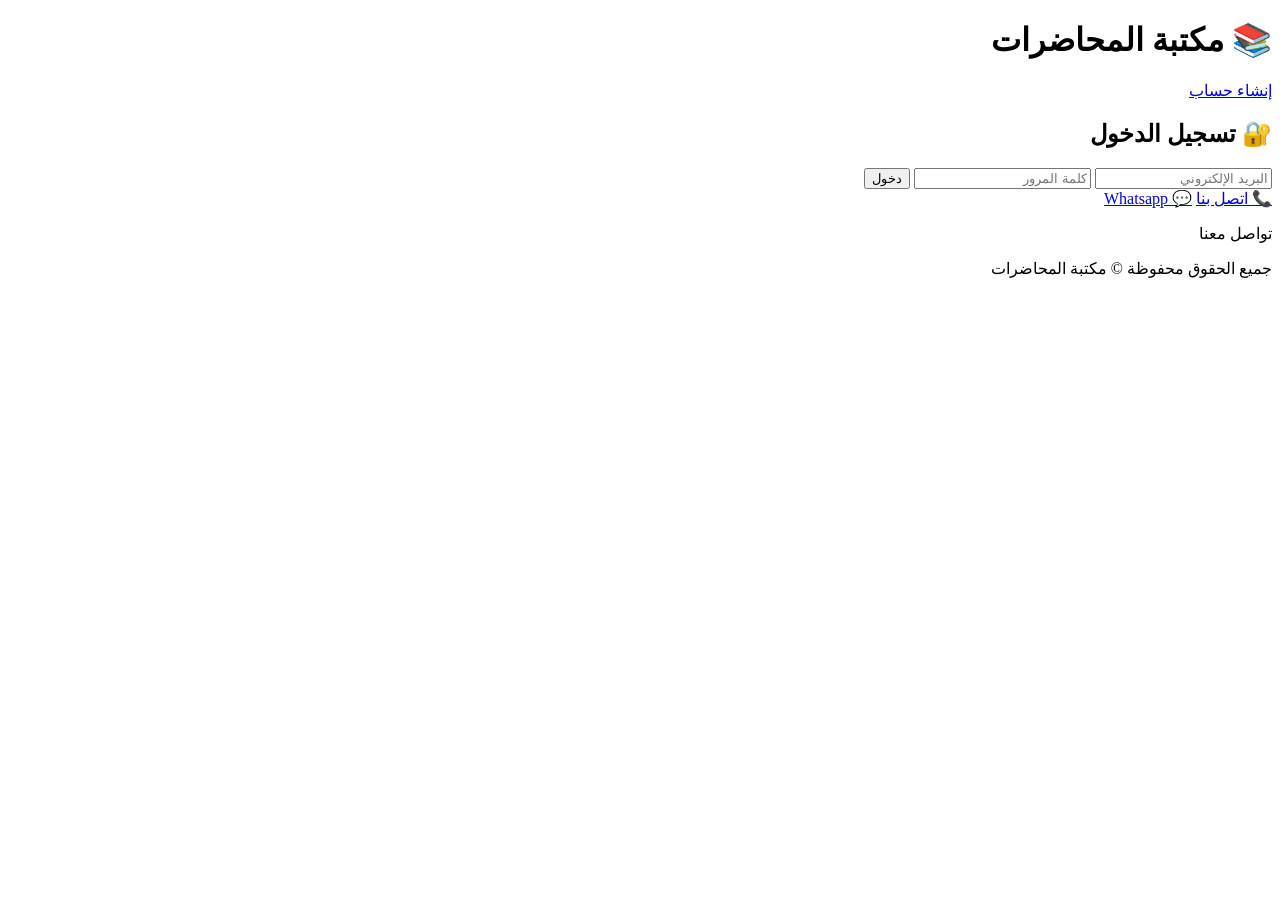
==== index.html @ bb343bc7 "Add files via upload" ====
<!DOCTYPE html>
<html lang="ar" dir="rtl">
<head>
    <meta charset="UTF-8">
    <meta name="viewport" content="width=device-width, initial-scale=1.0">
    <title>تسجيل الدخول - مكتبة المحاضرات</title>
    <link rel="stylesheet" href="css/style.css">
</head>
<body>
    <header>
        <h1>📚 مكتبة المحاضرات</h1>
        <nav>
            <!-- حذفت رابط "الرئيسية" لأننا فيها -->
            <a href="register.html">إنشاء حساب</a>
        </nav>
    </header>

    <section>
        <div class="form-box">
            <h2>🔐 تسجيل الدخول</h2>
            <input type="email" id="loginEmail" placeholder="البريد الإلكتروني">
            <input type="password" id="loginPassword" placeholder="كلمة المرور">
            <button onclick="login()">دخول</button>

            <div class="contact-icons">
                <a href="tel:+249115309500">📞 اتصل بنا</a>
                <a href="https://wa.me/249115309500" target="_blank">💬 Whatsapp</a>
                <p>تواصل معنا</p>
            </div>
        </div>
    </section>

    <footer>جميع الحقوق محفوظة © مكتبة المحاضرات</footer>
    <script src="script.js"></script>
</body>
</html>
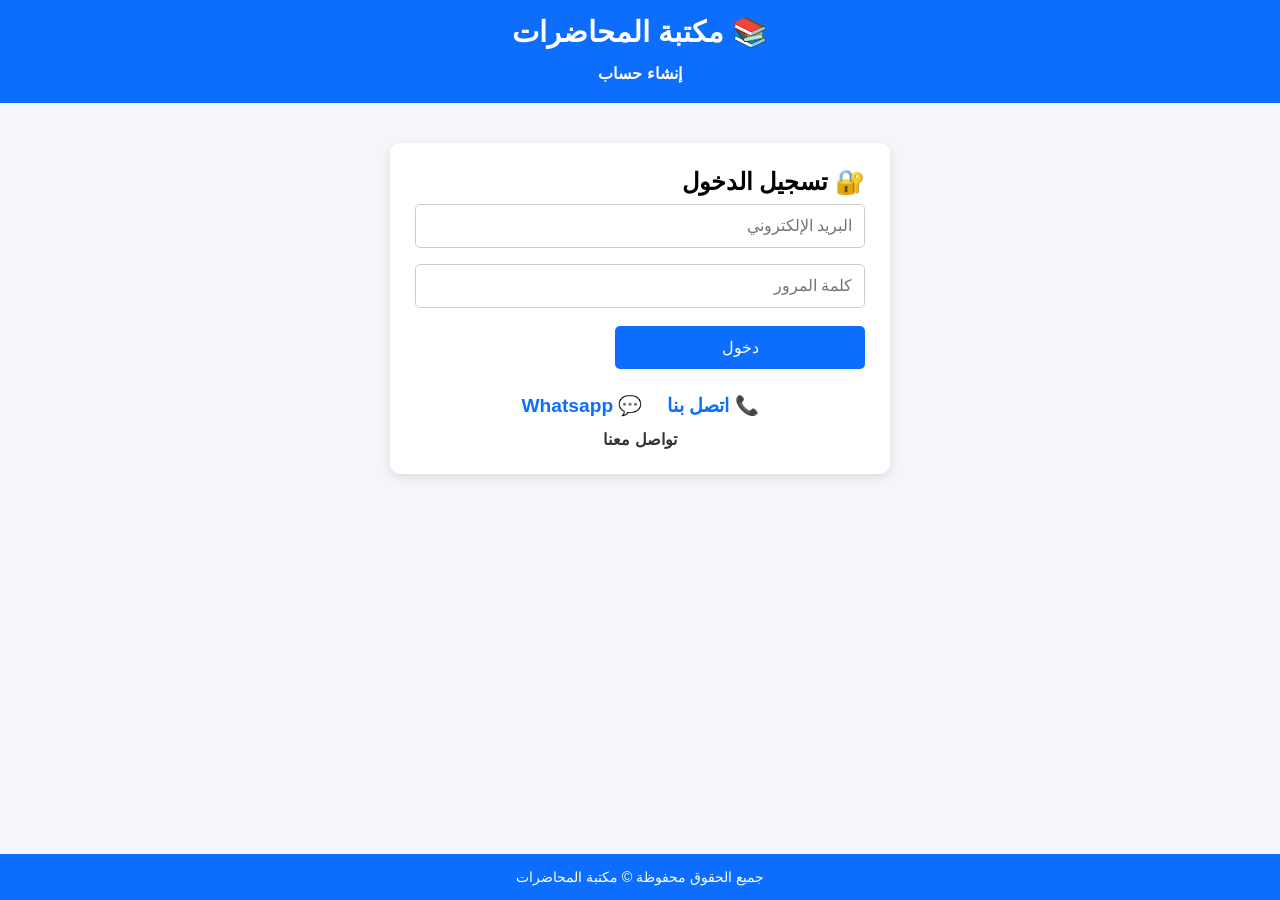
==== commit 3a38cb92: "Update index.html" ====
--- a/index.html
+++ b/index.html
@@ -31,6 +31,6 @@
     </section>
 
     <footer>جميع الحقوق محفوظة © مكتبة المحاضرات</footer>
-    <script src="script.js"></script>
+    <script src="script/script.js"></script>
 </body>
-</html>+</html>
--- a/css/style.css
+++ b/css/style.css
@@ -0,0 +1,194 @@
+
+* {
+    margin: 0;
+    padding: 0;
+    box-sizing: border-box;
+    font-family: 'Tahoma', Arial, sans-serif;
+}
+
+body {
+    background: #f4f6f9;
+    min-height: 100vh;
+    display: flex;
+    flex-direction: column;
+}
+
+/* الهيدر */
+header {
+    background: #0d6efd;
+    padding: 15px 20px;
+    color: white;
+    text-align: center;
+}
+
+header h1 {
+    font-size: 1.8rem;
+    margin-bottom: 10px;
+}
+
+/* القائمة */
+nav {
+    display: flex;
+    flex-wrap: wrap;
+    justify-content: center;
+    gap: 8px 15px;
+    margin-top: 5px;
+}
+
+nav a {
+    color: white;
+    text-decoration: none;
+    font-weight: bold;
+    font-size: 1rem;
+    padding: 5px 8px;
+    border-radius: 5px;
+    transition: 0.3s;
+}
+
+nav a:hover {
+    background: rgba(255, 255, 255, 0.2);
+    color: #ffd700;
+}
+
+/* المحتوى الرئيسي */
+section {
+    flex: 1;
+    padding: 30px 20px;
+    display: flex;
+    flex-direction: column;
+    align-items: center;
+}
+
+/* الصناديق */
+.form-box, .card {
+    background: white;
+    padding: 25px;
+    border-radius: 10px;
+    box-shadow: 0 4px 12px rgba(0,0,0,0.1);
+    width: 100%;
+    max-width: 500px;
+    margin: 10px auto;
+}
+
+.hero {
+    text-align: center;
+    padding: 30px 10px;
+    max-width: 700px;
+}
+
+.hero h2 {
+    font-size: 2rem;
+    margin-bottom: 15px;
+}
+
+.hero p {
+    font-size: 1.2rem;
+    color: #555;
+}
+
+/* الأزرار */
+button {
+    background: #0d6efd;
+    color: white;
+    border: none;
+    padding: 12px 28px;
+    border-radius: 5px;
+    font-size: 1rem;
+    cursor: pointer;
+    transition: 0.3s;
+    width: 100%;
+    max-width: 250px;
+    margin-top: 10px;
+}
+
+button:hover {
+    background: #084298;
+    transform: scale(1.02);
+}
+
+/* الحقول */
+input {
+    width: 100%;
+    padding: 12px;
+    margin: 8px 0;
+    border: 1px solid #ccc;
+    border-radius: 5px;
+    font-size: 1rem;
+}
+
+input:focus {
+    outline: 2px solid #0d6efd;
+    border-color: transparent;
+}
+
+/* روابط التواصل */
+.contact-icons {
+    text-align: center;
+    margin-top: 20px;
+}
+
+.contact-icons a {
+    display: inline-block;
+    margin: 5px 10px;
+    text-decoration: none;
+    font-size: 1.2rem;
+    color: #0d6efd;
+    font-weight: bold;
+}
+
+.contact-icons a:hover {
+    color: #084298;
+}
+
+.contact-icons p {
+    margin-top: 8px;
+    font-weight: bold;
+    color: #333;
+}
+
+/* الفوتر */
+footer {
+    background: #0d6efd;
+    color: white;
+    text-align: center;
+    padding: 15px;
+    margin-top: auto;
+    font-size: 0.9rem;
+}
+
+/* ========== التجاوب مع الشاشات الصغيرة ========== */
+@media (max-width: 600px) {
+    header h1 {
+        font-size: 1.4rem;
+    }
+
+    nav a {
+        font-size: 0.9rem;
+        padding: 4px 6px;
+    }
+
+    .hero h2 {
+        font-size: 1.6rem;
+    }
+
+    .hero p {
+        font-size: 1rem;
+    }
+
+    .form-box, .card {
+        padding: 18px;
+    }
+
+    button {
+        width: 100%;
+        max-width: 100%;
+    }
+
+    input {
+        padding: 10px;
+    }
+
+    .contact-icons a {
+        font-size: 1rem;
+    }
+}
